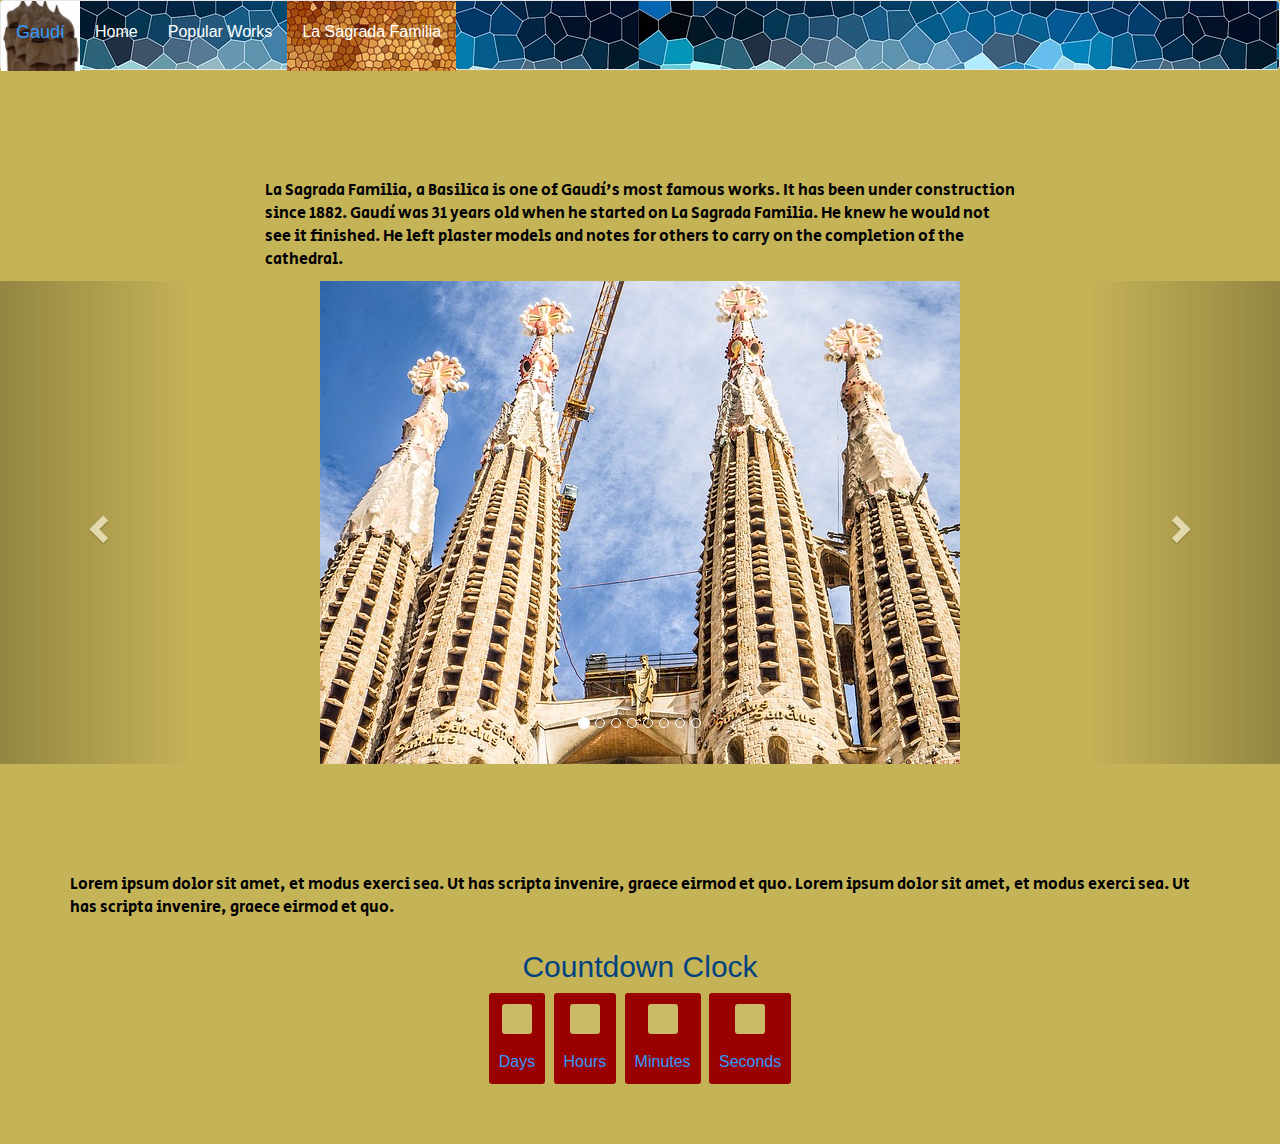
==== familia.html @ f5889cc5 "first sent" ====
<!DOCTYPE html>
<html lang="en">
    <head>
        <meta charset="utf-8">
        <link rel="stylesheet" type="text/css" href="css/bootstrap.css"/>
        <link href="https://fonts.googleapis.com/css?family=Volkhof|Secular+One" rel="stylesheet">
        <link rel="stylesheet" type="text/css" href="css/mystyle.css"/>
        <meta name="viewport" content="width=device-width, initial-scale=1">
        <title>Gaudi</title>
    </head>    
    <body>
        
        <nav class="navbar navbar-default" role="navigation">
            <div class="container-fluid">
                <div class="navbar-header">
                   <a class="navbar-brand" href="#" style="color:#3399ff">Gaudí</a>
                   <button type="button" class="navbar-toggle" data-toggle="collapse" data-target="#myNavbar" role="button">Menu</button>
                </div>
           
                <div class="collapse navbar-collapse" id="myNavbar">
                    <ul class="nav navbar-nav">
                       <li><a href="index.html">Home</a></li>
                       <li><a href="guell.html">Popular Works</a></li>
                       <li class="active"><a href="familia.html">La Sagrada Familia</a></li>
                    </ul>
                </div>
        </nav><!--nav closes-->
        
        <div class="main">
            
        <div class="container"><br><br>
            <div class="row">
                <div class="col-md-8 col-md-offset-2 col-xs-8 col-xs-offset-2">
                    <h2>La Sagrada Familia</h2>
                    <p> La Sagrada Familia, a Basilica is one of Gaudí's most famous works. It has been under construction since 1882.  Gaudí was 31 years old when he started on La Sagrada Familia. He knew he would not see it finished. He left plaster models and notes for others to carry on the completion of the cathedral.
                    
                    </p>
                </div>   
            </div>
        </div>
       
       
                               <!--La Sagrada Familia carousel-->
        
        <div id="carousel-familia" class="carousel slide" data-ride="carousel" data-interval="6000">
               
                <ol class="carousel-indicators">
                    <li data-target="#carousel-homepagepics" data-slide-to="0" class="active"></li>
                    <li data-target="#carousel-homepagepics" data-slide-to="1"></li>
                    <li data-target="#carousel-homepagepics" data-slide-to="2"></li>
                    <li data-target="#carousel-homepagepics" data-slide-to="3"></li>
                    <li data-target="#carousel-homepagepics" data-slide-to="4"></li>
                    <li data-target="#carousel-homepagepics" data-slide-to="5"></li>
                    <li data-target="#carousel-homepagepics" data-slide-to="6"></li>
                    <li data-target="#carousel-homepagepics" data-slide-to="8"></li>
                </ol>

                                    <!-- Wrapper for slides -->
            <div class="carousel-inner">
                <div class="item active">
                    <img class="img-responsive center-block" src="img/sagrada-familia-ext2.jpg"/>
                     <div class="carousel-caption">
                        <h2></h2>
                    </div>
                </div>
                
                <div class="item">
                    <img class="img-responsive center-block" src="img/sagrada-familia-ft.jpg"/>
                     <div class="carousel-caption">
                     <h2></h2>
                    </div>
                </div>
                
                <div class="item">
                    <img  class="img-responsive center-block" src="img/sagrada-familia-front3.jpg"/>
                     <div class="carousel-caption">
                         <h2></h2>
                    </div>
                </div>
                
                <div class="item">
                    <img  class="img-responsive center-block" src="img/sagrada-familia-outside-detail1.jpg"/>
                     <div class="carousel-caption">
                         <h2></h2>
                    </div>
                </div>
                
                <div class="item">
                    <img  class="img-responsive center-block" src="img/sagrada-familia-outside-detail.jpg"/>
                     <div class="carousel-caption">
                         <h2></h2>
                    </div>
                </div>
                
                <div class="item">
                    <img  class="img-responsive center-block" src="img/sagrada-familia-ceiling.jpg"/>
                     <div class="carousel-caption">
                        </h2></h2>
                    </div>
                </div>
                
                <div class="item">
                    <img  class="img-responsive center-block" src="img/sagrada-familia-ceiling2.jpg"/>
                     <div class="carousel-caption">
                         <h2></h2>
                    </div>
                </div>
                
                
                <div class="item">
                    <img  class="img-responsive center-block" src="img/sagrada-familia-cathedral-int.jpg"/>
                     <div class="carousel-caption">
                         <h2></h2>
                    </div>
                </div>
                
                <div class="item">
                    <img  class="img-responsive center-block" src="img/sagrada-familia-stainglass-car.jpg"/>
                     <div class="carousel-caption">
                         <h2></h2>
                    </div>
                </div>
                
                
                
            </div><!--carousel inner closing tag-->
                
        
                                        <!--Controls-->
            <a class="left carousel-control" href="#carousel-familia" data-slide="prev">
                      <span class="glyphicon glyphicon-chevron-left"></span>
                      <span class="sr-only">Previous</span></a>
                      
            <a class="right carousel-control" href="#carousel-familia" data-slide="next">
                      <span class="glyphicon glyphicon-chevron-right"></span>
                      <span class="sr-only">Next</span></a>
                
        </div><br><br><!--closes carousel div-->
        
        
        <div class="container">
            <div class="row">
                <div class="col-md-12 text-align:center">
                    <p>Lorem ipsum dolor sit amet, et modus exerci sea. Ut has scripta invenire, graece eirmod et quo.
                    Lorem ipsum dolor sit amet, et modus exerci sea. Ut has scripta invenire, graece eirmod et quo.</p>
                </div>
            </div>  
        </div>
          
        <div class="container">
            <div class="row">
                <div class="col-md-12">
                  <h1>Countdown Clock</h1></div>
            </div>
                  
            <div class="row" style="text-align:center">
                <div class="col-md-12">
                    <div id="clockdiv">
                    <div>
                    <span class="days"></span>
                    <div class="smalltext">Days</div>
                    </div>
                
                    <div>
                    <span class="hours"></span>
                    <div class="smalltext">Hours</div>
                    </div>
                
                    <div>
                    <span class="minutes"></span>
                    <div class="smalltext">Minutes</div>
                    </div>
              
                    <div>
                    <span class="seconds"></span>
                    <div class="smalltext">Seconds</div>
                    </div>
                    </div><!--clockdiv-->
                </div><!--col closes-->
            </div><!--row-->
        </div><br><br><br>  <!--container-->  
                 
                 
                 
                 
                 
               
    
     </div><!--main closing tag-->
    
    
    
    
    
    <script src="js/jquery.js"></script>
    <script src="js/jquery-ui.js"></script>
    <script src="js/script.js"></script>
    <script src="js/bootstrap.js"></script>
    <script src="js/g2script.js"></script>
    
 </body>   
</html>
---- css/mystyle.css ----
body {
    /*background-image:  url("../img/white-mosaic.jpg");*/
    /*background-size: contain;*/
    background-color: #c5b358;
}

.navbar-brand {
    background-image: url("../img/casa-mila-sold-sm.jpg");    
    color: #3399ff;
    height: 70px;
    line-height: 32px;
    margin: 0px;
}

.navbar {
    background-image:url("../img/mosaic-blue-nar2.jpg");
    background: cover;
    color: white;
    margin: 0px;
    height: 70px;
   
}

.navbar-default .navbar-nav > li > a {
    color: white;
    font-size: 16px;
    line-height: 32px;
     text-align: center;
}

.navbar-default .navbar-nav > .active > a {
    background-image: url("../img/mosaic-bkgd-golden-sm2.jpg");
    color: white;
    height: 70px;
}
    
.navbar-toggle {
    background-image: url("../img/park-guell-mosaic.jpg");
}    

.jumbotron {
    background-image: url("../img/bench-616512.jpg"); 
    height: 450px;
    margin-top: 0px;
    background: cover;
}

.jumbotron img {
    text-align: center;
    margin-top: 50px;
}

/*@media only screen and (min-width: 648px) {
    .jumbotron img {
     width: 60%;
     height: 60%;
}

.jumbotron img {
    text-align: center;
    margin-top: 50px;
}
}*/

.mosaic {
    background-image: url("../img/mosaic-bkgd-golden-nar2.jpg");  /*url("../img/white-mosaic.jpg");*/
    height: 70px;
    margin-left: 0px;
    margin-right: 0px;
}


/*.container {
    /*background-color: /*#ffff99; #c5b358;*/
   /* border-radius: 8px;
   margin-top: 50px;
   padding-top: 20px;
}*/


p {
    font-size: 16px;
    font-family: 'Secular One', sans-serif;
    text-align: left;
    color: black;
    margin-top: 50px;
    padding-top: 20px;
}

/*.row2  {
    background: none;
    padding-top: 20px;
    text-align: center;
    border-radius: 8px;
}*/

}     
#carousel-familia {
    padding-top: 50px;
    margin-top: 50px;
}


.img-thumbnail {
   background-color: #004280;
}

h2 {
    display: none;
    position: relative;
    font-family: 'Secular', sans-serif;
    font-size: 16px;
    color: white;
    text-align: center;
}




#toChange {
    display: none;
}



  /*countdown*/
h1{
  color: #004280;
  font-size: 30px;
  margin-bottom 20px;
  font-family: 'Secular', sans-serif;
  text-align: center;
}

#clockdiv {
    font-family: 'Secular', sans-serif;
    color: #3399ff;
    display: inline-block;
    text-align: center;
    font-size: 30px;
}

#clockdiv > div {
    padding: 10px;
    border-radius: 3px;
    background: #990000;
    display: inline-block;
}

#clockdiv div > span{
    padding: 15px;
    border-radius: 3px;
    background: #caba68;
    display: inline-block;
}

.smalltext{
    padding-top: 5px;
    font-size: 16px;
}


.parallax {
    background-image: url("../img/bench-616512.jpg"); 
    height: 700px;
    background-attachment: fixed;
    background-position: center;
    background-repeat: no-repeat;
    background-size: cover;
}
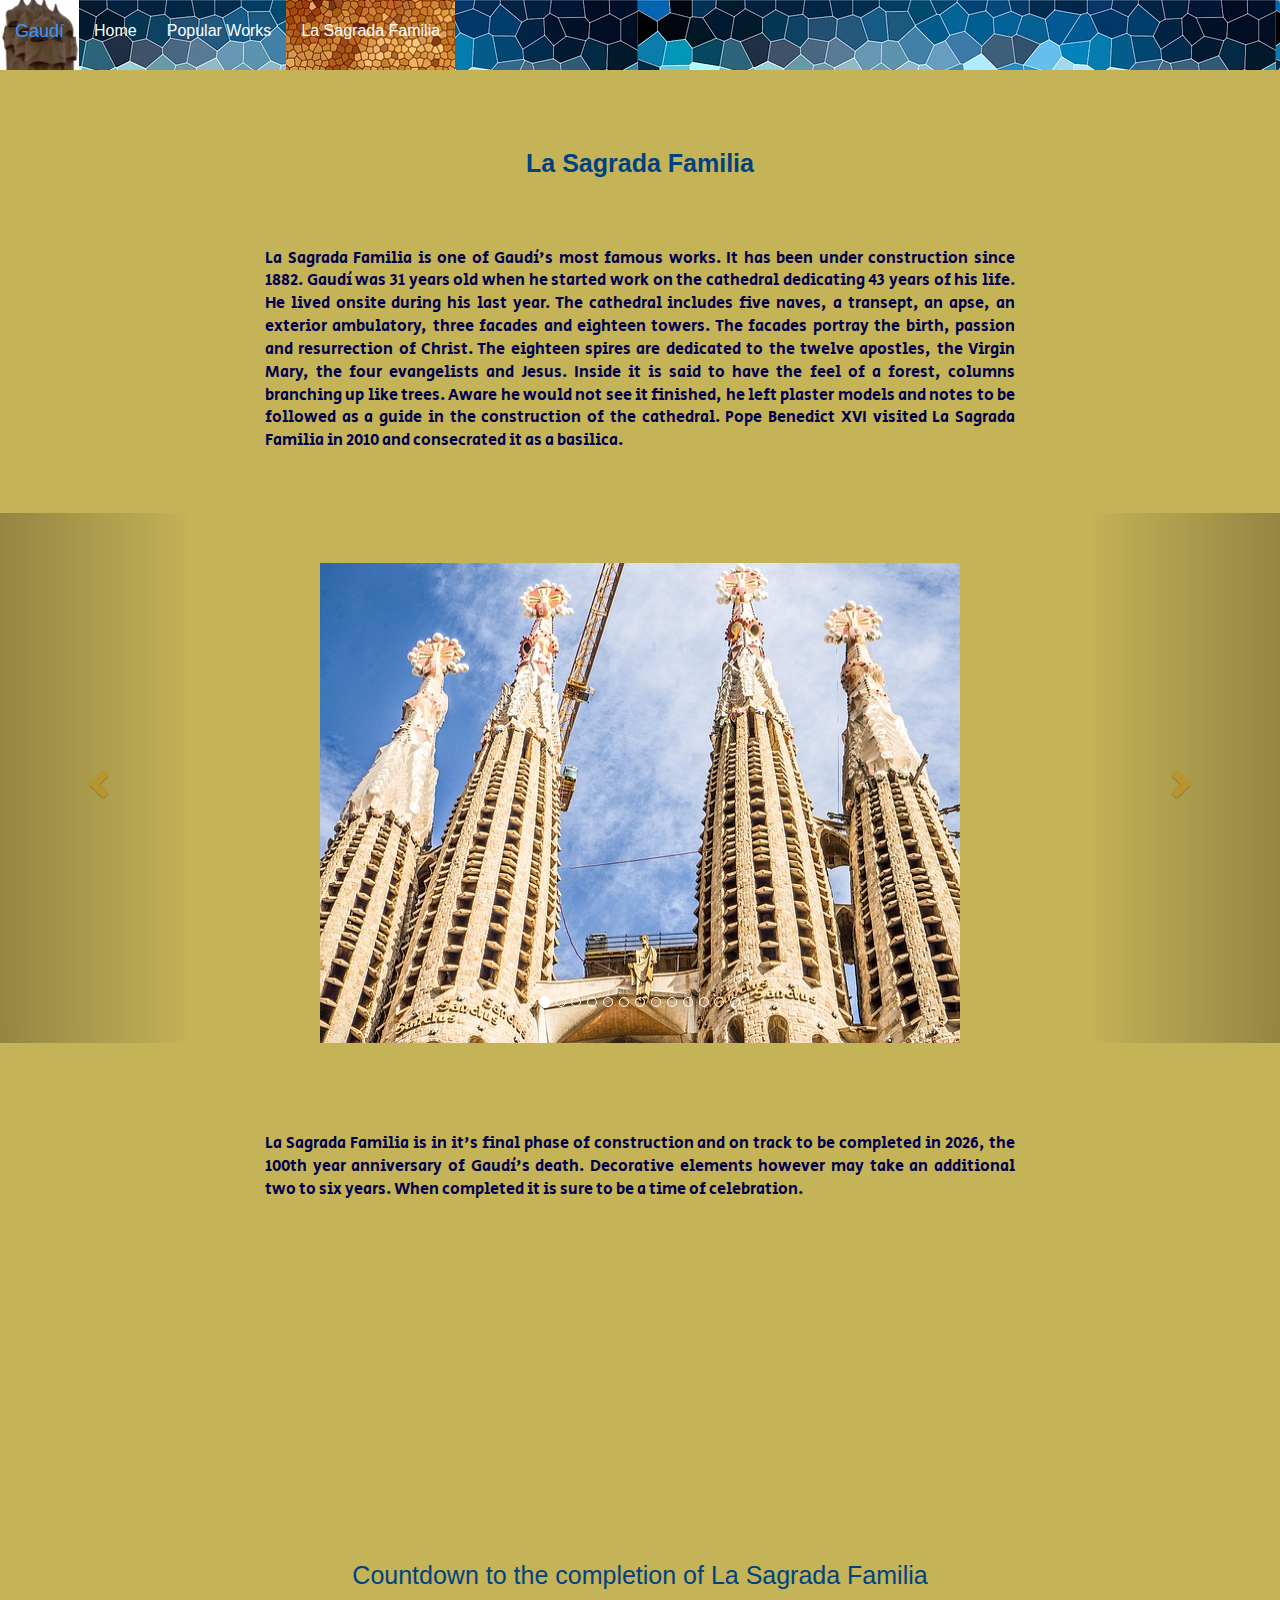
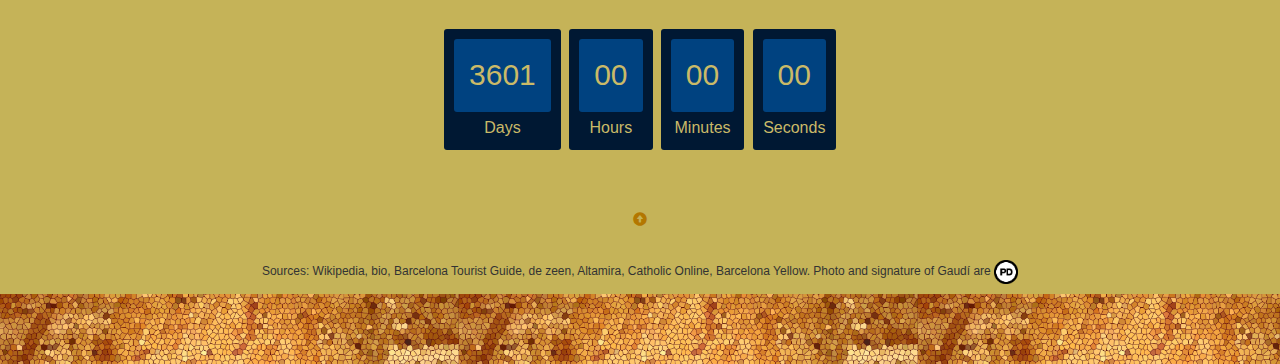
==== commit 2e7eab69: "resend all files" ====
--- a/familia.html
+++ b/familia.html
@@ -6,124 +6,121 @@
         <link href="https://fonts.googleapis.com/css?family=Volkhof|Secular+One" rel="stylesheet">
         <link rel="stylesheet" type="text/css" href="css/mystyle.css"/>
         <meta name="viewport" content="width=device-width, initial-scale=1">
-        <title>Gaudi</title>
+        <title>Gaudí</title>
     </head>    
     <body>
         
+                                 <!--navbar-->
+        <section id="top"></section>
+        
         <nav class="navbar navbar-default" role="navigation">
-            <div class="container-fluid">
-                <div class="navbar-header">
-                   <a class="navbar-brand" href="#" style="color:#3399ff">Gaudí</a>
-                   <button type="button" class="navbar-toggle" data-toggle="collapse" data-target="#myNavbar" role="button">Menu</button>
-                </div>
-           
-                <div class="collapse navbar-collapse" id="myNavbar">
-                    <ul class="nav navbar-nav">
-                       <li><a href="index.html">Home</a></li>
-                       <li><a href="guell.html">Popular Works</a></li>
-                       <li class="active"><a href="familia.html">La Sagrada Familia</a></li>
-                    </ul>
-                </div>
-        </nav><!--nav closes-->
-        
-        <div class="main">
+          <div class="container-fluid">
+            <div class="navbar-header">
+               <a class="navbar-brand" href="#" style="color:#3399ff">Gaudí</a>
+               <button type="button" class="navbar-toggle" data-toggle="collapse" data-target="#myNavbar" role="button">Menu</button>
+            </div>
+            <div class="collapse navbar-collapse" id="myNavbar">
+                <ul class="nav navbar-nav">
+                   <li><a href="index.html">Home</a></li>
+                   <li><a href="works.html">Popular Works</a></li>
+                   <li class="active"><a href="familia.html">La Sagrada Familia</a></li>
+                </ul>
+            </div><!--navbar collapse closes-->
+          </div>
+        </nav><br><br><!--nav closes-->
             
-        <div class="container"><br><br>
-            <div class="row">
-                <div class="col-md-8 col-md-offset-2 col-xs-8 col-xs-offset-2">
-                    <h2>La Sagrada Familia</h2>
-                    <p> La Sagrada Familia, a Basilica is one of Gaudí's most famous works. It has been under construction since 1882.  Gaudí was 31 years old when he started on La Sagrada Familia. He knew he would not see it finished. He left plaster models and notes for others to carry on the completion of the cathedral.
-                    
-                    </p>
+        
+        
+                                                            <!--La Sagrada Familia blurb-->
+        <div class="container id=headblurb">
+            <div class="row">
+                <div class="col-md-8 col-md-offset-2">
+                    <h1><strong>La Sagrada Familia</strong></h1>
+                    <p> La Sagrada Familia is one of Gaudí's most famous works. It has been under construction since 1882.  Gaudí was 31 years old when he started work on the cathedral dedicating 43 years of his life. He lived onsite during his last
+                    year. The cathedral includes five naves, a transept, an apse, an exterior ambulatory, three facades and eighteen towers. The facades portray the birth, passion and resurrection of Christ. The eighteen spires are dedicated to the twelve apostles,
+                    the Virgin Mary, the four evangelists and Jesus. Inside it is said to have the feel of a forest, columns branching up like trees. Aware he would not see it finished, he left plaster models and notes to be followed as a guide in the construction of the cathedral. 
+                    Pope Benedict XVI visited La Sagrada Familia in 2010 and consecrated it as a basilica.</p>
                 </div>   
             </div>
         </div>
-       
+        
        
                                <!--La Sagrada Familia carousel-->
         
-        <div id="carousel-familia" class="carousel slide" data-ride="carousel" data-interval="6000">
+            <div id="carousel-familia" class="carousel slide" data-ride="carousel" data-interval="6000">
                
                 <ol class="carousel-indicators">
-                    <li data-target="#carousel-homepagepics" data-slide-to="0" class="active"></li>
-                    <li data-target="#carousel-homepagepics" data-slide-to="1"></li>
-                    <li data-target="#carousel-homepagepics" data-slide-to="2"></li>
-                    <li data-target="#carousel-homepagepics" data-slide-to="3"></li>
-                    <li data-target="#carousel-homepagepics" data-slide-to="4"></li>
-                    <li data-target="#carousel-homepagepics" data-slide-to="5"></li>
-                    <li data-target="#carousel-homepagepics" data-slide-to="6"></li>
-                    <li data-target="#carousel-homepagepics" data-slide-to="8"></li>
-                </ol>
+                    <li data-target="#carousel-familia" data-slide-to="0" class="active"></li>
+                    <li data-target="#carousel-familia" data-slide-to="1"></li>
+                    <li data-target="#carousel-familia" data-slide-to="2"></li>
+                    <li data-target="#carousel-familia" data-slide-to="3"></li>
+                    <li data-target="#carousel-familia" data-slide-to="4"></li>
+                    <li data-target="#carousel-familia" data-slide-to="5"></li>
+                    <li data-target="#carousel-familia" data-slide-to="6"></li>
+                    <li data-target="#carousel-familia" data-slide-to="7"></li>
+                    <li data-target="#carousel-familia" data-slide-to="8"></li>
+                    <li data-target="#carousel-familia" data-slide-to="9"></li>
+                    <li data-target="#carousel-familia" data-slide-to="10"></li>
+                    <li data-target="#carousel-familia" data-slide-to="11"></li>
+                    <li data-target="#carousel-familia" data-slide-to="12"></li>
+                </ol>    
 
                                     <!-- Wrapper for slides -->
-            <div class="carousel-inner">
-                <div class="item active">
-                    <img class="img-responsive center-block" src="img/sagrada-familia-ext2.jpg"/>
-                     <div class="carousel-caption">
-                        <h2></h2>
-                    </div>
-                </div>
-                
-                <div class="item">
-                    <img class="img-responsive center-block" src="img/sagrada-familia-ft.jpg"/>
-                     <div class="carousel-caption">
-                     <h2></h2>
-                    </div>
-                </div>
-                
-                <div class="item">
-                    <img  class="img-responsive center-block" src="img/sagrada-familia-front3.jpg"/>
-                     <div class="carousel-caption">
-                         <h2></h2>
-                    </div>
-                </div>
-                
-                <div class="item">
-                    <img  class="img-responsive center-block" src="img/sagrada-familia-outside-detail1.jpg"/>
-                     <div class="carousel-caption">
-                         <h2></h2>
-                    </div>
-                </div>
-                
-                <div class="item">
-                    <img  class="img-responsive center-block" src="img/sagrada-familia-outside-detail.jpg"/>
-                     <div class="carousel-caption">
-                         <h2></h2>
-                    </div>
-                </div>
-                
-                <div class="item">
-                    <img  class="img-responsive center-block" src="img/sagrada-familia-ceiling.jpg"/>
-                     <div class="carousel-caption">
-                        </h2></h2>
-                    </div>
-                </div>
-                
-                <div class="item">
-                    <img  class="img-responsive center-block" src="img/sagrada-familia-ceiling2.jpg"/>
-                     <div class="carousel-caption">
-                         <h2></h2>
-                    </div>
-                </div>
-                
-                
-                <div class="item">
-                    <img  class="img-responsive center-block" src="img/sagrada-familia-cathedral-int.jpg"/>
-                     <div class="carousel-caption">
-                         <h2></h2>
-                    </div>
-                </div>
-                
-                <div class="item">
-                    <img  class="img-responsive center-block" src="img/sagrada-familia-stainglass-car.jpg"/>
-                     <div class="carousel-caption">
-                         <h2></h2>
-                    </div>
-                </div>
-                
-                
-                
-            </div><!--carousel inner closing tag-->
+                <div class="carousel-inner">
+                    <div class="item active">
+                        <img class="img-responsive center-block" src="img/sagrada-familia-ext2.jpg"/>
+                    </div>
+                
+                    <div class="item">
+                        <img  class="img-responsive center-block" src="img/sagrada-familia-front3.jpg"/>
+                    </div>
+                    
+                     <div class="item">
+                        <img  class="img-responsive center-block" src="img/sagrada-familia-uc.jpg"/>
+                    </div>
+                
+                    <div class="item">
+                        <img  class="img-responsive center-block" src="img/sagrada-familia-outside-detail1.jpg"/>
+                    </div>
+                
+                    <div class="item">
+                        <img  class="img-responsive center-block" src="img/sagrada-familia-outside-detail.jpg"/>
+                    </div>
+                
+                    <div class="item">
+                        <img  class="img-responsive center-block" src="img/sagrada-familia-ceiling.jpg"/>
+                    </div>
+                
+                    <div class="item">
+                        <img  class="img-responsive center-block" src="img/sagrada-familia-ceiling2.jpg"/>
+                    </div>
+                
+                    <div class="item">
+                        <img  class="img-responsive center-block" src="img/sagrada-familia-cathedral-int.jpg"/>
+                    </div>
+                
+                    <div class="item">
+                        <img class="img-responsive center-block" src="img/sagrada-familia-ceiling-light.jpg"/>
+                    </div>
+                
+                    <div class="item">
+                        <img  class="img-responsive center-block" src="img/sagrada-familia-stainglass-car.jpg"/>
+                    </div>
+                    
+                    <div class="item">
+                        <img  class="img-responsive center-block" src="img/christ.jpg"/>
+                    </div>
+                    
+                    <div class="item">
+                        <img  class="img-responsive center-block" src="img/familia-sagrada-ceiling.jpg"/>
+                    </div>
+                    
+                    <div class="item">
+                        <img  class="img-responsive center-block" src="img/familia-sagrada-cols.jpg"/>
+                    </div>
+                
+                
+                </div><!--carousel inner closing tag-->
                 
         
                                         <!--Controls-->
@@ -135,25 +132,35 @@
                       <span class="glyphicon glyphicon-chevron-right"></span>
                       <span class="sr-only">Next</span></a>
                 
-        </div><br><br><!--closes carousel div-->
+            </div><br><!--closes carousel div-->
         
         
         <div class="container">
             <div class="row">
-                <div class="col-md-12 text-align:center">
-                    <p>Lorem ipsum dolor sit amet, et modus exerci sea. Ut has scripta invenire, graece eirmod et quo.
-                    Lorem ipsum dolor sit amet, et modus exerci sea. Ut has scripta invenire, graece eirmod et quo.</p>
+                <div class="col-md-8 col-md-offset-2 text-align: justify">
+                    <p>La Sagrada Familia is in it's final phase of construction and on track to be completed in 2026, the 100th year anniversary of
+                       Gaudí's death. Decorative elements however may take an additional two to six years. When completed it is sure to be a time of
+                       celebration.</p><br><br>
                 </div>
             </div>  
         </div>
-          
+        
         <div class="container">
             <div class="row">
+                <div class="col-md-8 col-md-offset-2">
+                    <iframe width="400" height="225" src="https://www.youtube.com/embed/UJ8NcKNlZzg?rel=0" frameborder="0" allowfullscreen></iframe>
+                 </div>
+            </div>
+        </div><br><br>
+        
+                                                    <!--Countdown-->
+        <div class="container">
+            <div class="row">
                 <div class="col-md-12">
-                  <h1>Countdown Clock</h1></div>
-            </div>
+                  <h1>Countdown to the completion of La Sagrada Familia</h1></div>
+            </div><br>
                   
-            <div class="row" style="text-align:center">
+            <div class="row">
                 <div class="col-md-12">
                     <div id="clockdiv">
                     <div>
@@ -177,18 +184,26 @@
                     </div>
                     </div><!--clockdiv-->
                 </div><!--col closes-->
-            </div><!--row-->
-        </div><br><br><br>  <!--container-->  
+            </div><!--row closes-->
+        </div><br><br><br><!--container closes-->  
                  
-                 
-                 
-                 
-                 
-               
-    
-     </div><!--main closing tag-->
-    
-    
+
+    
+        <footer><a href="#top"> <span class="glyphicon glyphicon-circle-arrow-up"></span></a></footer><br>
+        
+        <h6>Sources: Wikipedia, bio, Barcelona Tourist Guide, de zeen, Altamira, Catholic Online, Barcelona Yellow.
+            Photo and signature of Gaudí are <img src="img/pd.png"/></h6>
+            
+        
+                         <!--decorative mosaic panel-->
+        <div class="container-fluid">                 
+            <div class="row">
+                <div class="mosaic">
+                    <div class="col-md-12"> 
+                    </div>
+                </div>    
+            </div>
+        </div><!--closes container-->
     
     
     
@@ -196,7 +211,7 @@
     <script src="js/jquery-ui.js"></script>
     <script src="js/script.js"></script>
     <script src="js/bootstrap.js"></script>
-    <script src="js/g2script.js"></script>
+    <script src="js/myscript.js"></script>
     
  </body>   
 </html>--- a/css/mystyle.css
+++ b/css/mystyle.css
@@ -1,6 +1,7 @@
+
+/*"originality consists of going back to the origins"*/
+
 body {
-    /*background-image:  url("../img/white-mosaic.jpg");*/
-    /*background-size: contain;*/
     background-color: #c5b358;
 }
 
@@ -13,95 +14,121 @@
 }
 
 .navbar {
-    background-image:url("../img/mosaic-blue-nar2.jpg");
-    background: cover;
+    background-image:url("../img/mosaic-blue-nar.jpg");
     color: white;
-    margin: 0px;
+    margin-bottom: 0px;
     height: 70px;
-   
+    border: none;
 }
 
 .navbar-default .navbar-nav > li > a {
     color: white;
     font-size: 16px;
     line-height: 32px;
-     text-align: center;
+    text-align: center;
+    margin-bottom: 0px;
 }
 
 .navbar-default .navbar-nav > .active > a {
     background-image: url("../img/mosaic-bkgd-golden-sm2.jpg");
+    /*background-size: contain;*/
     color: white;
     height: 70px;
+    margin-bottom: 0px;
 }
     
 .navbar-toggle {
     background-image: url("../img/park-guell-mosaic.jpg");
 }    
 
+.navbar-default .navbar-nav > li > a:hover {
+    color: white; 
+}
+
+.navbar-default .navbar-nav > .active > a:hover {
+    color: white; 
+}
+
+
+@media screen and (max-width: 766px) {
+    #headblurb {
+        margin-top: 400px;
+} 
+}
+
+
 .jumbotron {
     background-image: url("../img/bench-616512.jpg"); 
     height: 450px;
-    margin-top: 0px;
+    margin-top: -40px;
     background: cover;
+}
+
+.jumbotron .container {
+  margin-top: 0px;
 }
 
 .jumbotron img {
     text-align: center;
-    margin-top: 50px;
+    margin-top: 50px
 }
 
-/*@media only screen and (min-width: 648px) {
-    .jumbotron img {
-     width: 60%;
-     height: 60%;
+.mosaic {
+    background-image: url("../img/mosaic-bkgd-golden-nar2.jpg"); 
+    background-size: contain;
+    height: 70px;
 }
-
-.jumbotron img {
-    text-align: center;
-    margin-top: 50px;
-}
-}*/
-
-.mosaic {
-    background-image: url("../img/mosaic-bkgd-golden-nar2.jpg");  /*url("../img/white-mosaic.jpg");*/
-    height: 70px;
-    margin-left: 0px;
-    margin-right: 0px;
-}
-
-
-/*.container {
-    /*background-color: /*#ffff99; #c5b358;*/
-   /* border-radius: 8px;
-   margin-top: 50px;
-   padding-top: 20px;
-}*/
-
 
 p {
     font-size: 16px;
     font-family: 'Secular One', sans-serif;
-    text-align: left;
-    color: black;
+    text-align: justify;
+    color: #00004d;
     margin-top: 50px;
     padding-top: 20px;
 }
 
-/*.row2  {
-    background: none;
-    padding-top: 20px;
-    text-align: center;
-    border-radius: 8px;
-}*/
-
-}     
 #carousel-familia {
     padding-top: 50px;
     margin-top: 50px;
 }
 
+#top a {
+    text-decoration: none;
+}
 
+.glyphicon {
+  color: #b37700;   
+}
+
+.dropdown-menu > li > a {
+    color: white; /*#00004d;*/
+    background-image: url("../img/mosaic-bkgd-golden-nar2.jpg");
+    font-family: 'Secular', sans-serif;
+    margin: 0px;
+    padding: 0px;
+    border: none;
+    text-align: center;
+}   
+
+.dropdown-menu {
+    background-color: #c5b358;
+}
+
+.dropdown-menu > li > a:hover {
+    color: #00004d;
+}
+
+/* #dLabel {
+     color: white; 
+ }*/
+ 
+#dLabel a:hover {
+     color: #c5b358;
+ }
+ 
 .img-thumbnail {
+   border: 1px;
    background-color: #004280;
 }
 
@@ -109,62 +136,53 @@
     display: none;
     position: relative;
     font-family: 'Secular', sans-serif;
-    font-size: 16px;
-    color: white;
+    font-size: 22px;
     text-align: center;
 }
 
 
 
+/*-------------------------------------------------------*/
 
-#toChange {
-    display: none;
+body{
+	text-align: center;
+	background: #c5b358;
+    font-family: 'Secular', sans-serif;
+    font-weight: 100;
 }
 
-
-
-  /*countdown*/
-h1{
+h1 {
   color: #004280;
-  font-size: 30px;
-  margin-bottom 20px;
+  font-size: 25px;
+  margin: 40px 0px 20px;
+  text-align: center;
   font-family: 'Secular', sans-serif;
-  text-align: center;
 }
 
 #clockdiv {
-    font-family: 'Secular', sans-serif;
-    color: #3399ff;
-    display: inline-block;
-    text-align: center;
-    font-size: 30px;
+	font-family:'Secular', sans-serif;
+	color:  #caba68;
+	display: inline-block;
+	font-weight: 100;
+	text-align: center;
+	font-size: 30px;
 }
 
 #clockdiv > div {
-    padding: 10px;
-    border-radius: 3px;
-    background: #990000;
-    display: inline-block;
+	padding: 10px;
+	border-radius: 3px;
+	background: /* #800000;*/#001833;
+	display: inline-block;
 }
 
-#clockdiv div > span{
-    padding: 15px;
-    border-radius: 3px;
-    background: #caba68;
-    display: inline-block;
+#clockdiv div > span {
+	padding: 15px;
+	border-radius: 3px;
+	background: #004280;
+	display: inline-block;
 }
 
 .smalltext{
-    padding-top: 5px;
-    font-size: 16px;
-}
-
-
-.parallax {
-    background-image: url("../img/bench-616512.jpg"); 
-    height: 700px;
-    background-attachment: fixed;
-    background-position: center;
-    background-repeat: no-repeat;
-    background-size: cover;
+	padding-top: 5px;
+	font-size: 16px;
 }